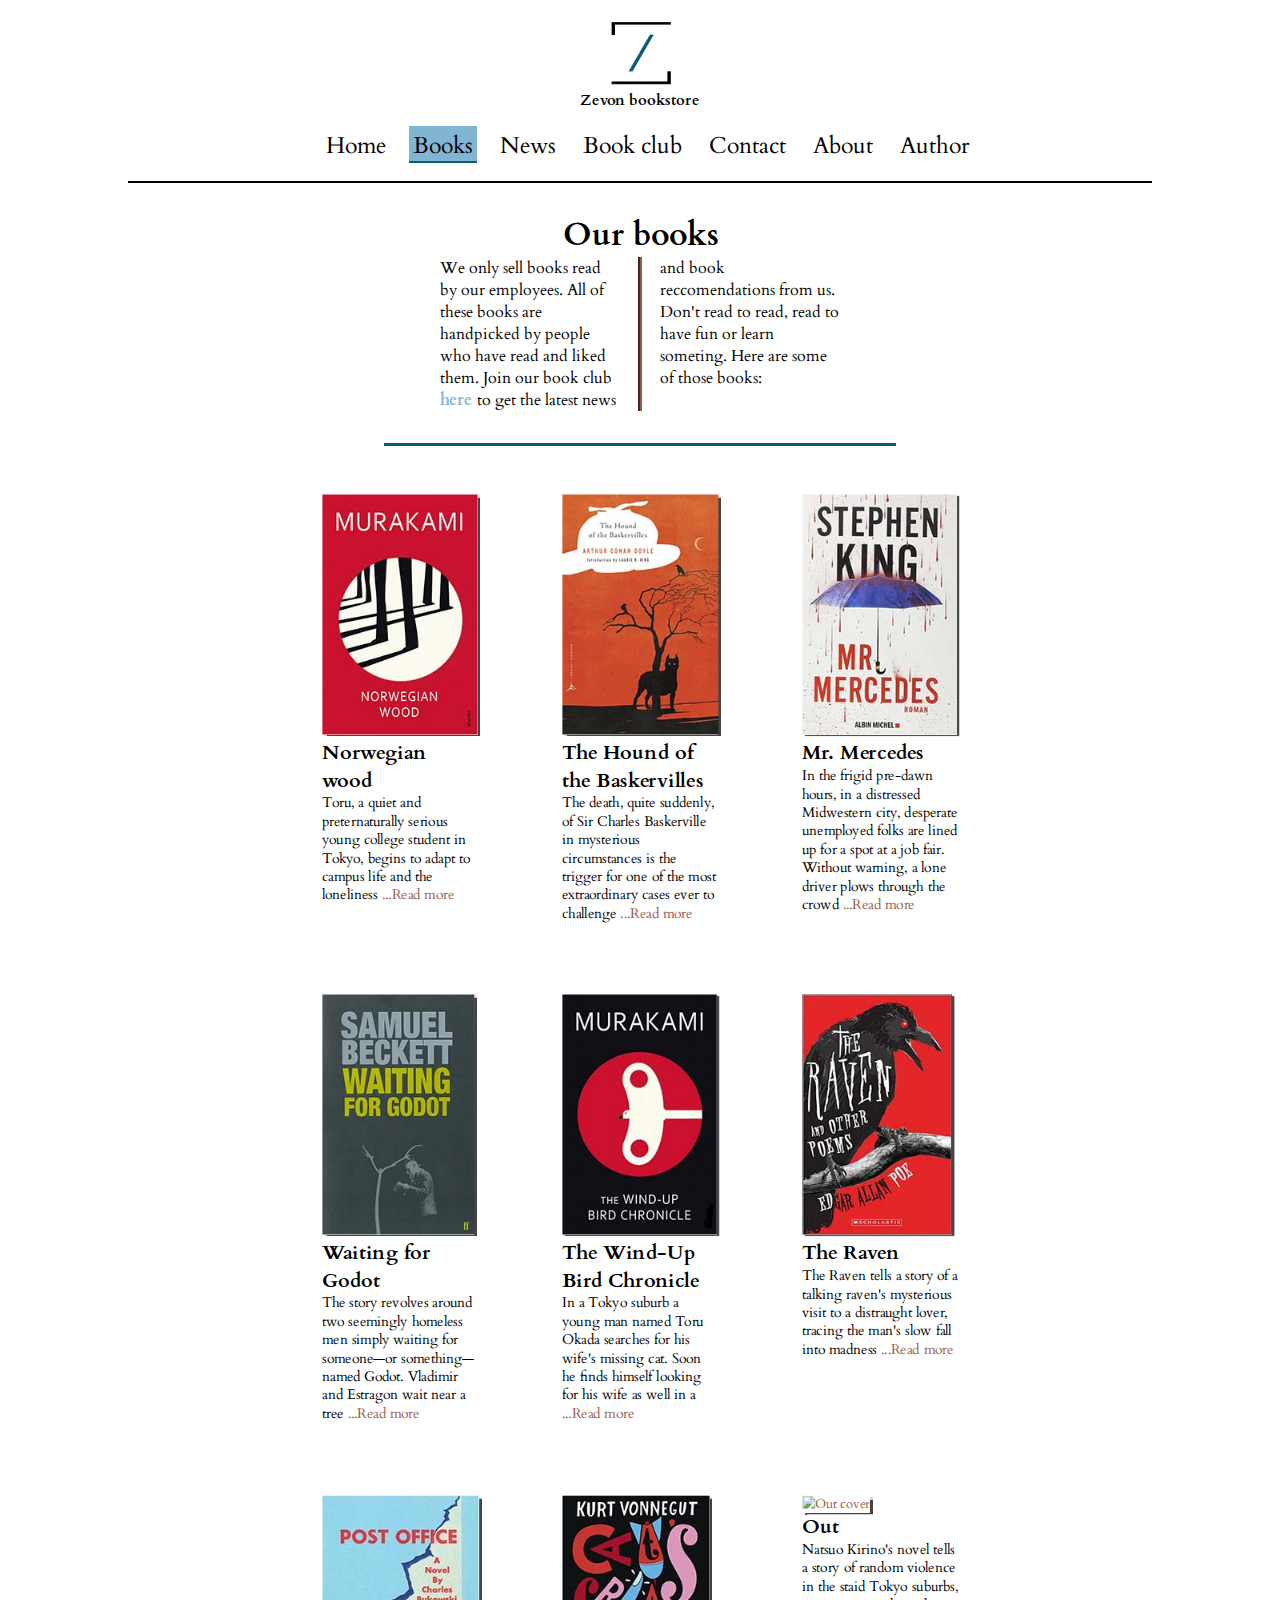
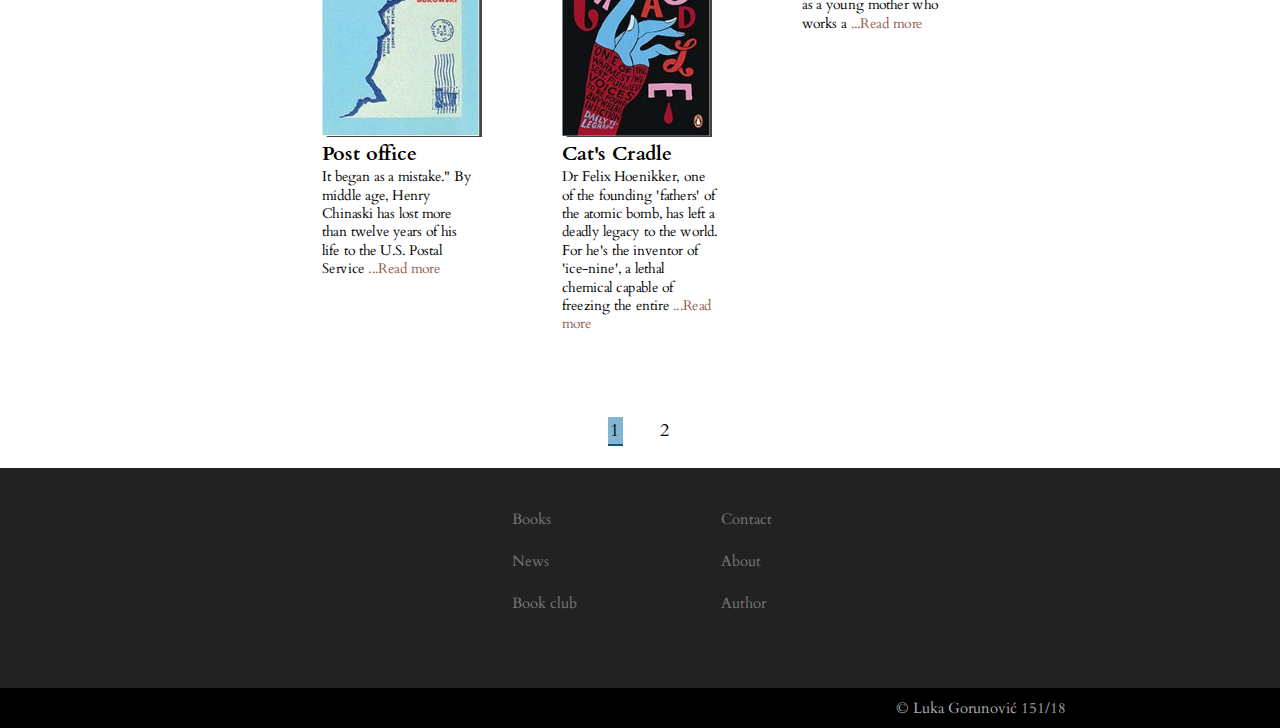
==== books.html @ 6f5896c8 "website" ====
<!DOCTYPE html>
<html>
	<head>
		<link href="https://fonts.googleapis.com/css?family=Cardo" rel="stylesheet"/>
		<link rel="stylesheet" href="css/style.css" type="text/css"/>
		<link rel="shortcut icon" href="images/icon.ico" />
		<link rel="stylesheet" href="https://use.fontawesome.com/releases/v5.5.0/css/all.css" 
		integrity="sha384-B4dIYHKNBt8Bc12p+WXckhzcICo0wtJAoU8YZTY5qE0Id1GSseTk6S+L3BlXeVIU" crossorigin="anonymous"/>
		<meta charset="utf-8"/>
		<meta name="keywords" content="Bookstore, Book, Zevon, Bookclub, Read"/>
		<meta name="author" content="Luka Gorunović"/>
		<meta name="description" content="Zevon bookstore is an internation bookstore made to satisfy all your reading needs. 
		Get all the books you wanted to get.">
		<title>Zevon book store | Books</title>
	</head>
	<body>
		<nav>
			<div id="logo">
					<a href="index.html"><img src="images/logo.png" alt="ZevonBookStoreLogo"/></a>
					<h1>Zevon bookstore</h1>
			</div>
			<div id="menuright">
				<ul>
					<li><a href="index.html">Home</a></li>
					<li><a href="books.html" class="active">Books</a></li>
					<li><a href="news.html">News</a></li>
					<li><a href="bookclub.html">Book club</a></li>
					<li><a href="contact.html">Contact</a></li>
					<li><a href="about.html">About</a></li>
					<li><a href="author.html">Author</a></li>
				</ul>
			</div>
				<div class="cleaner">
				</div>
			</nav>
			<div class="hr">
			</div>
			<div id="bookspreface">
				<h1>Our books</h1>
				<p>We only sell books read by our employees. All of these books are handpicked by people who have
				read and liked them. Join our book club <b><a href="bookclub.html">here</a></b> to get the latest news and book
				reccomendations from us. Don't read to read, read to have fun or learn someting. Here are some of those books:</p>
			</div>
			<div class="hrsm">
			</div>
				<section class="booksrow">
					<article class="books">
						<a href="https://www.goodreads.com/book/show/11297.Norwegian_Wood"><img src="images/norw.jpg" alt="norwegianwood cover"/></a>
						<h1>Norwegian wood</h1>
						<p>Toru, a quiet and preternaturally serious young college student in Tokyo, 
						 begins to adapt to campus life and the loneliness <a href="https://www.goodreads.com/book/show/11297.Norwegian_Wood">...Read more</a> </p>
					</article>
					<article class="books">
						<a href="https://www.goodreads.com/book/show/8921.The_Hound_of_the_Baskervilles"><img src="images/baskervilles.jpg" alt="hound of baskervilles cover"/></a>
						<h1>The Hound of the Baskervilles</h1>
						<p>The death, quite suddenly, of Sir Charles Baskerville in mysterious circumstances is the 
						trigger for one of the most extraordinary cases ever to challenge <a href="https://www.goodreads.com/book/show/8921.The_Hound_of_the_Baskervilles">...Read more</a> </p>
					</article>
					<article class="books">
						<a href="https://www.goodreads.com/book/show/18775247-mr-mercedes"><img src="images/mercedes.jpg" alt="mr mercedes cover"/></a>
						<h1>Mr. Mercedes</h1>
						<p>In the frigid pre-dawn hours, in a distressed Midwestern city, desperate unemployed folks are lined up for a spot at 
						a job fair. Without warning, a lone driver plows through the crowd <a href="https://www.goodreads.com/book/show/18775247-mr-mercedes">...Read more</a> </p>
					</article>
				</section>
				<section class="booksrow">
					<article class="books">
						<a href="https://www.goodreads.com/book/show/17716.Waiting_for_Godot"><img src="images/godo.jpg" alt="godo cover"/></a>
						<h1>Waiting for Godot</h1>
						<p>The story revolves around two seemingly homeless men simply 
						waiting for someone—or something—named Godot. Vladimir and 
						Estragon wait near a tree <a href="https://www.goodreads.com/book/show/17716.Waiting_for_Godot">...Read more</a> </p>
					</article>					
					<article class="books">
						<a href="https://www.goodreads.com/book/show/11275.The_Wind_Up_Bird_Chronicle"><img src="images/windup.jpg" alt="The Wind-Up Bird Chronicle cover"/></a>
						<h1>The Wind-Up Bird Chronicle</h1>
						<p>In a Tokyo suburb a young man named Toru Okada searches for his wife's missing cat. Soon he finds himself 
						looking for his wife as well in a  <a href="https://www.goodreads.com/book/show/11275.The_Wind_Up_Bird_Chronicle">...Read more</a> </p>
					</article>
					<article class="books">
						<a href="https://www.goodreads.com/book/show/264158.The_Raven"><img src="images/raven.jpg" alt="The Raven cover"/></a>
						<h1>The Raven</h1>
						<p>The Raven tells a story of a talking raven's mysterious visit to a distraught lover, 
						tracing the man's slow fall into madness <a href="https://www.goodreads.com/book/show/264158.The_Raven">...Read more</a> </p>
					</article>
				</section>
				<section class="booksrow">
					<article class="books">
						<a href="https://www.goodreads.com/book/show/40409718-post-office"><img src="images/post.jpg" alt="post office cover"/></a>
						<h1>Post office</h1>
						<p>It began as a mistake." By middle age, Henry Chinaski has lost more than 
						twelve years of his life to the U.S. Postal Service <a href="https://www.goodreads.com/book/show/40409718-post-office">...Read more</a> </p>
					</article>
					<article class="books">
						<a href="https://www.goodreads.com/book/show/135479.Cat_s_Cradle"><img src="images/cats.jpg" alt="Cat's Cradle cover"/></a>
						<h1>Cat's Cradle</h1>
						<p>Dr Felix Hoenikker, one of the founding 'fathers' of the atomic bomb, 
						has left a deadly legacy to the world. For he's the inventor of 'ice-nine', 
						a lethal chemical capable of freezing the entire <a href="https://www.goodreads.com/book/show/135479.Cat_s_Cradle">...Read more</a> </p>
					</article>
					<article class="books">
						<a href="https://www.goodreads.com/book/show/25365.Out"><img src="images/Out.jpg" alt="Out cover"/></a>
						<h1>Out</h1>
						<p>Natsuo Kirino's novel tells a story of random violence in the staid 
						Tokyo suburbs, as a young mother who works a  <a href="https://www.goodreads.com/book/show/25365.Out">...Read more</a> </p>
					</article>
				</section>
				<div id="pagecenter">
					<div class="bpage, 1"><a href="books.html" class="active" >1</a></div>
					<div class="bpage"><a href="books1.html">2</a></div>
				</div>				
		<footer>
			<div id="leftul">
				<ul>
					<li><a href="books.html">Books</a></li>
					<li><a href="news.html">News</a></li>
					<li><a href="bookclub.html">Book club</a></li>
				</ul>
			</div>
			<div id="rightul">
				<ul>
					<li><a href="contact.html">Contact</a></li>
					<li><a href="about.html">About</a></li>
					<li><a href="author.html">Author</a></li>
				</ul>
			</div>
			<div class="cleaner">
			</div>
			<div id="fafaicons">
				<a href="#"><i class="fab fa-google-plus-g"></i></a>
				<a href="#"><i class="fab fa-facebook-f"></i></a>
				<a href="#"><i class="fab fa-twitter"></i></a>
				<a href="#"><i class="fab fa-instagram"></i></a>
				<a href="#"><i class="fab fa-youtube"></i></a>
			</div>
		</footer>
		<div id="copyright">
			<p>&copy Luka Gorunović 151&#47;18</p>
		</div>
	</body>
</html>
---- css/style.css ----
*{
	padding:0px;
	margin:0px;
	font-family: 'Cardo', serif;
}
ul li {
	list-style-type:none;
}
a{
	text-decoration:none;
}
.cleaner{
	clear:both;
}
::-webkit-scrollbar {
    width: 10px;
	background:#fff;
}
::-webkit-scrollbar-thumb {
    background:#094e67; 
	border-radius:10px;
}
::-webkit-scrollbar-thumb:hover{
	background:#0b6687;
}
nav{
	width:100%;
	height:100%;
}
#logo{
	float:left;
	margin-top:20px;
	margin-left:20%;
}
#logo img{
	width:65px;
	height:65px;
	margin-left:21px;
}
#logo h1{
	font-size:15px;
	text-align:center;
}
#menuright{
	float:left;
	width:720px;
	margin-top:70px;
	margin-left:200px;
}
#menuright ul li{
	display: inline-block;
}
#menuright ul li a{
	color:#000000;
	margin-left:20px;
	font-size:23px;
	padding-top:4px;
	padding-right:4px;
	padding-left:4px;
}
#menuright ul li a:hover{
	background-color:#965d4c;
	transition:0.5s;
}

.active{
	background-color:#81b5d1;
	color:#FFFFFF;
	padding-top:4px;
	padding-right:4px;
	padding-left:4px;
	border-bottom:2px solid #0a5a77;

}
.hr{
	background-color:#000;
	margin:0px auto;
	margin-top:20px;
	width:80%;
	height:2px;
}
#bigpicturewlink{
	width:1000px;
	height:430px;
	background-image:url(../images/book.jpg);
	margin:20px auto;
	margin-bottom:15px;
	/*opacity:0.9;*/
}
#textinp{
	width:1000px;
	height:330px;
	color:#fff;
	padding-top:100px;
	text-align:center;
	background-color:rgba(150,93,76, 0.4)
}
#textinp h2{
	font-size:35px;
}
#textinp p{
	font-size:25px;
}
#textinp a p{
	font-size:20px;
}
.textinpholder{
	margin:0px auto;
}
#quasibutton{
	margin:80px auto;
	width:90px;
	height:30px;
	border:2px solid #061722;
	padding:4px 4px 4px 4px;
	background-color:rgba(129,181,209,0.6)
}
#quasibutton:hover{
	background-color:rgba(129,181,209,0.9);
	transition:0.5s;
}
#quasibutton a{
	color:#fff;
	
}
.booksrow{
	width:900px;
	height:600px;
	margin:auto;
	margin-top:15px;
	display:flex;
	justify-content:space-around;
	align-items:flex-start;
	align-content:space-between;
}
.books{
	height:auto;
	width:195px;
}
.books h1{
	font-size:25px;
}
.books p{
	font-size:17px;
}
.books img{
	box-shadow:3px 2px 1px #444;
}
.books a{
	color:rgb(150,93,76);
}
.books:hover{
	transform: scale(1.05, 1.05);
	transition:0.3s;
}	
.readmore{
	height:40px;
	width:200px;
}
#bookclubad{
	width:100%;
	height:300px;
	background-image:url("../images/bookclubad.jpg");
}
#bookclubadf{
	width:100%;
	height:260px;
	background-color:rgba(10,90,119,0.2);
	padding-top:40px;
	
}
.white{
	color:#fff;
	font-size:45px;
	text-align:center;
}
.whitep{
	font-size:28px;
	color:#fff;
	text-align:center;
	margin-bottom:10px;
}
.likeabutton{
	font-size:45px;
	text-align:center;
	padding:5px 10px 5px 20px;
	background-color:#fff;
	color:#000;
	border-radius:10px 10px 10px 10px;
}
#holder{
	margin:0px auto;
	height:71px;
	width:100%;
}
#middlebut{
	height:71px;
	width:127px;
	margin:0px auto;
}
#middlebut:hover{
	transition:0.2s;
	transform:scale(1.1);
}
#main2{
	width:1000px;
	height:600px;
	margin:0px auto;
	margin-top:25px;
	display:flex;
	justify-content:space-around;
	align-items:flex-start:	
}
footer{
	margin-top:30px;
	height:200px;
	background-color:#222;
	padding-top:20px;
	
}
#leftul{
	margin-left:40%;
	float:left;
	width:47px;
	height:120px;
}
#rightul{
	margin-right:40%;
	float:right;
	width:47px;
	height:120px;
	
}
footer ul {
	width:100px;
	height:115px;
}
footer ul li{
	margin-top:20px;
}
#leftul ul li a{
	color:#777777;
	font-size:15px;
}
#rightul ul li a{
	color:#777777;
	font-size:15px;
}
#leftul ul li a:visited{
	color:#777777;
}
}
#leftul ul li a:link{
	color:#777777;
}
#leftul ul li a:hover{
	color:#555555;
}
#rightul ul li a:visited{
	color:#777777;
}
#rightul ul li a:link{
	color:#777777;
}
#rightul ul li a:hover{
	color:#555555;
}
#fafaicons{
	height:50px;
	width:600px;
	margin:30px auto;
	text-align:center;
}
#fafaicons a{
	display:inline-block;
	width:27px;
	height:32px;
	margin-left:40px;
	margin-right:40px;
	font-size:30px;
	color:#777777;
}
.fab:hover{
	color:#555555;
}
#copyright{
	height:30px;
	padding-top:10px;
	font-size:15px;
	background-color:#000000;
	color:#aaaaaa;
}
#copyright p{
	margin-left:70%;
}
@media screen and (max-width: 1296px){

	nav{
		width:100%;
		height:auto;
		margin-bottom:20px;
	}
	#logo{
		width:100%;
		height:60px;
		margin:auto;
		margin-top:20px;
	}
	#logo h1{
		text-align:center;
		margin-top:5px;
	}	
	#logo img{
		display:block;
		margin:auto;
	}
	#logo a{
	}
	
	#menuright{
		width:100%;
		height:auto;
		display:block;
		text-align:center;
		margin-top:50px;
		margin-left:0px;
	}
	#menutright ul{
		
	}
	#menuright ul li{
		display: inline-block;
	}
	#menuright ul li a{
		color:#000000;
		margin-left:15px;
		font-size:23px;
		padding-top:4px;
		padding-right:4px;
		padding-left:4px;
	}
	.hr{
	background-color:#000;
	margin:0px auto;
	margin-top:2px;
	width:80%;
	height:2px;
	}
	
	#bigpicturewlink{
		transform:scale(0.7);
		margin-top:-40px;
		margin-bottom:-80px;
	}
	.booksrow{
		transform:scale(0.8);
		margin-top:-35px;
		height:auto;
	}
}
/*books.html*/
#bookspreface{
	width:400px;
	height:200px;
	margin:30px auto;
}
#bookspreface h1{
	text-align:center;
}
#bookspreface p{
	column-count:2;
	column-gap:40px;
	column-rule:4px outset rgb(150,93,76);
}
#bookspreface a{
	color:#81b5d1;
}
#bookspreface a:hover{
	color:#0a5a77;
}
.hrsm{
	background-color:#0a5a77;
	margin:0px auto;
	margin-top:5px;
	margin-bottom:30px;
	width:40%;
	height:3px;
}

#pagecenter{
	width:100px;
	height:20px;
	margin:30px auto;
	display:flex;
	justify-content:space-around;
}
#pagecenter a{
	padding:1px 4px 1px 2px;
	font-size:18px;
}
#pagecenter a:link{
	color:#000;
}
#pagecenter a:visited{
	color:#000;
}
#pagecenter a:hover{
	background-color:#965d4c;
	border-bottom:2px solid #965d4c;
	
}
.bookshidden{
	height:200px;
	width:195px;
	visibility:hidden;
}
.bookshiddenh1{
	font-size:25px;
}
.bookshidden p{
	font-size:17px;
}
.bookshidden img{
	box-shadow:3px 2px 1px #444;
}
.bookshidden a{
	color:rgb(150,93,76);
}
/* news.html*/

#morenewssoon{
	width:300px;
	height:50px;
	margin:0px auto;
	text-align:center;
}
#morenewssoon a{
	display:inline-block;
	margin:0px auto;
	color:#854c3b;
	font-size:20px;
}
#morenewssoon p{
	font-size:25px;
	font-weight:bold;
	margin-top:50px;
	text-decoration:underline;
	color:#0a5a77;
}
#newsmain{
	width:1000px;
	margin:0px auto;
}
.news{
	width:100%;
	height:300px;
	margin-top:30px;
	padding-bottom:2px;
	border-bottom:2px solid #965d4c;
	display:flex;
	justify-content:space-between;
	
}
.textnews{
	margin-left:20px;
}
.textnews h2{
	font-size:18px;
}
.textnews p{
	font-size:15px;
	margin-bottom:15px;
}
.textnews li{
	font-weight:bold;
	margin-top:5px;
}

/*bookclub.html*/

#mainbookclub{
	width:400px;
	margin:0px auto;
}
#bookclubpreface{
	width:400px;
	height:300px;
	margin-top:30px;;
}
#bookclubpreface h1{
	text-align:center;
}
#bookclubpreface p{
	column-count:2;
	column-gap:40px;
	column-rule:4px outset #0a5a77;
}
#bookclubpreface a{
	color:#81b5d1;
}
#bookclubm{
	width:400px;
	height:100px;
	margin-bottom:60px;
}
#bookclubm ul li{
	list-style-type:circle;
	font-weight:bold;
}
#bookclubm p{
	margin-top:15px;
	text-align:center;
	font-size:20px;
	text-decoration:underline;
	color:#0a5a77;
}
.hrsm1{	
	background-color:#854c3b;
	margin:20px auto;
	width:60%;
	height:3px;
}
#formslog{
	width:100%;
	height:250px;
	margin:40px auto;
	background-image:url("../images/fixedim.jpg");
	padding-top:100px;
	background-attachment: fixed;
	background-size:cover;
	background-repeat:no-repeat;
}
#formslog input[type=text],#formslog input[type=password]{
	background-color:rgba(255,255,255,0.5);
	border-style:none;
	border-bottom:2px solid #0a5a77;
	color:#fff;
	outline: none;
	width:200px;
	text-align:center;
	margin-bottom:20px;
	padding:5px 5px 5px 5px;
	font-size:15px;
	margin-left:45px;
	font-weight:500;
}
.formsholder{
	margin:0px auto;
	width:300px;
	height:300px;
}
#formslog input[type=text]:hover,#formslog input[type=password]:hover{
	font-weight:bold;
	background-color:rgba(129,181,209,0.8);
}
#formslog input:focus{
	background-color:rgba(133,76,59,0.8);
	/*border:2px solid #fff;*/
	font-size:15px;
	transform:scale(1.1);
}
#formslog input[type=text]::placeholder,#formslog input[type=password]::placeholder{
	color:#000000;
	font-size:17px;
}
#formslog input[type=submit]{
	width:70px;
	height:40px;
	margin-left:115px;
	cursor:pointer;
	background-color:rgba(133,76,59,1);
	border-style:none;
	font-size:15px;
	border-bottom:2px solid #854c3b;
	font-weight:bold;
}
#formslog input[type=submit]:hover{
	background-color:rgba(133,76,59,0.8);
	transform:scale(1.1);
	transition:0.5s;
}
#formsreg{
	width:700px;
	height:400px;
	margin:0px auto;
	background-image:url(../images/rain.jpg);
}
#formsreg p{
	text-align:center;
	margin-bottom:25px;
	font-size:20px;
	text-decoration:underline;
	color:#fff;
}
#formsreg input[type=text],#formsreg input[type=password],#formsreg input[type=email],input[type=date]{
	border-style:none;
	outline:none;
	border-bottom:2px solid #0a5a77;
	font-size:17px;
	width:133px;
	display:block;
	margin:15px auto;
	padding-left:40px;
}
#formsreg input[type=text]:hover,#formsreg input[type=password]:hover,#formsreg input[type=email]:hover,input[type=date]:hover{
	background-color:rgba(255,255,255,0.8);
	font-weight:bold;
}
#formsreg input:focus{
	background-color:rgba(129,181,209,0.8);
	font-size:17px;
}
#formsreg input[type=text]::placeholder,#formsreg input[type=password]::placeholder,#formsreg input[type=email]::placeholder,#input[type=date]::placeholder{
	color:#000000;
	font-size:17px;
	margin-left:50px;
	font-weight:400;
}
#formsreg input[type=submit]{
	width:150px;
	height:40px;
	cursor:pointer;
	background-color:rgb(129,181,209);
	border-style:none;
	font-size:17px;
	border-bottom:2px solid #0a5a77	;
	margin:15px 275px;
	font-weight:bold;
}
#formsreg input[type=submit]:hover{
	transform:scale(1.1);
	transition:0.5s;
}
#formsreg input[id=male]{
	margin-left:280px;
}
#formsreg label{
	width:20px;
	font-size:17px;
	color:#000;
	font-weight:bold;
	margin-bottom:10px;
	margin-left:5px;
}
#formsreg input[type=radio]:hover{
	transform:scale(1.2);
}
#formsreg label:hover{
	color:#0a5a77;
}

/*contact.html*/

#backstar{
	width:1000px;
	height:170px;
	background-image:url("../images/pat.png");
	background-repeat:repeat;
	background-size:auto;
	margin:20px auto;
	padding-top:70px;
}
#backstar h1{
	color:#fff;
	font-size:30px;
	text-align:center;
	margin-bottom:15px;
}
#backstar h2{
	color:#fff;
	font-size:25px;
	text-align:center;
}
#contact{
	width:1000px;
	height:350px;
	margin:0px auto;
	background-image:url(../images/tel.jpg);
	padding-top:10px;
}
#contact input[type=text], #contact input[type=tel]{
	width:330px;
	height:30px;
	background-color:rgba(255,255,255,0.7);
	display:block;
	margin:5px auto;
	padding-left:10px;
	border:none;
}
#contact input[type=text]::placeholder,#contact input[type=tel]::placeholder{
	text-align:center;
	font-weight:bold;
	color:#000;
}

#contact textarea{
	margin-left:140.5px;
	font-size:17px;
	width:700px;
	outline:none;
	resize:none;
	padding:10px 10px;
	margin-bottom:5px;
	border:2px solid #854c3b;
	background-color:rgba(255,255,255,0.7);
}
#contact input[type=text]:focus,#contact input[type=tel]:focus,#contact textarea:focus{
	border:2px solid #0a5a77;
	background-color:#fff;
}
#contact input[type=submit]{
	width:100px;
	height:50px;
	font-size:20px;
	border:none;
	margin-left:450px;
	background-color:rgba(133,76,59,0.7);
}
#contact input[type=submit]:hover{
	transform:scale(1.08);
	transition:0.5s;
	background-color:rgba(133,76,59,0.9);
}
#bushours{
	width:700px;
	margin:30px auto;
}
#bushours table{
	width:700px;
	text-align:center;
}
#bushours td, th{
	width:116px;
	height:40px;
}
#bushours th{
	background-color:#854c3b;
	text-decoration:underline;
}
#bushours td{
	background-color:#81b5d1;
	font-weight:600;
}
#morecont{
	width:600px;
	margin:auto;
	text-align:center;
}
#morecont p{
	margin-top:10px;
	font-weight:bold;
	color:#0a5a77;
}
#morecont h3{
	color:#854c3b;
}
/*about.html*/

#imgstr{
	width:700px;
	height:auto;
	margin:auto;
	margin-bottom:20px;
	font-size:20px;
}
#imgstr h1{
	text-align:center;
	margin-top:20px;
	margin-bottom:20px;
}
#imgstr img{
	float:left;
}
#imgstr p{
	float:right;
	width:280px;
	margin-top:20px;
	margin-right:20px;
}
#imgstr strong{
	color:#0a5a77;
}
#imgmap{
	width:700px;
	height:550px;
	margin:0px auto;
}
#imgmap p{
	font-size:20px;
	margin-bottom:10px;
}
#imgmap img{
	border:2px solid #854c3b;
}
#circle{
	width:350px;
	height:230px;
	background-image:url("../images/path.jpg");
	background-position:center;
	background-attachment:fixed;
	background-size:500px 1000px;
	margin:20px auto;
	border-radius:50%;
	padding-top:120px;
	margin-bottom:50px;
}
#circle p{
	color:0a5a77;
	text-align:center;
	font-size:32px;
	background-color:rgba(255,255,255,0.7);
}
#circle a{
	color:#0a5a77;
}
#circle a:visited{
	color:#0a5a77;
}
#circle a:hover{
	color:#000;
}

#abouttxt{
	width:700px;
	margin:2px auto;
	font-size:20px;
}
/*author.html*/
#authordesc{
	width:800px;
	margin:auto;
	margin-top:40px;
	margin-bottom:260px;
}
#authordesc img{
	float:left;
}
#desc{
	width:400px;
	float:right;
}
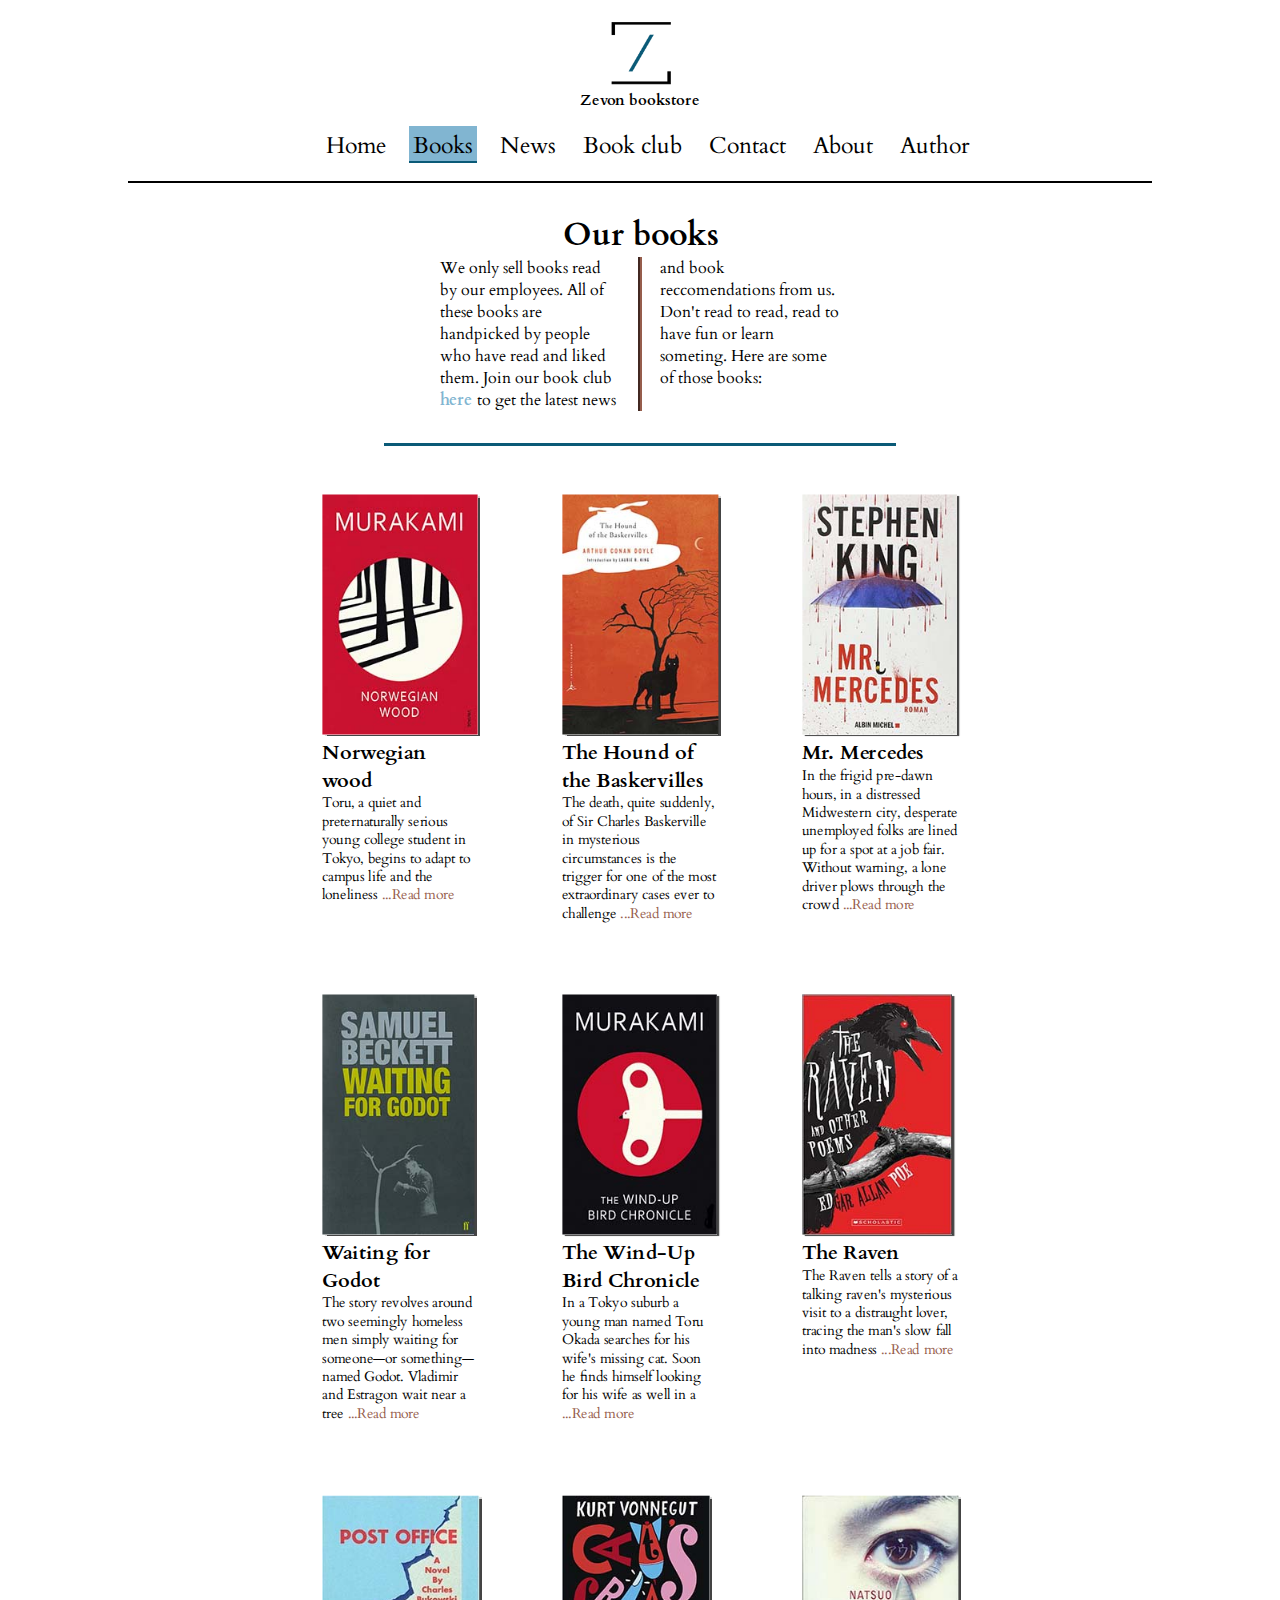
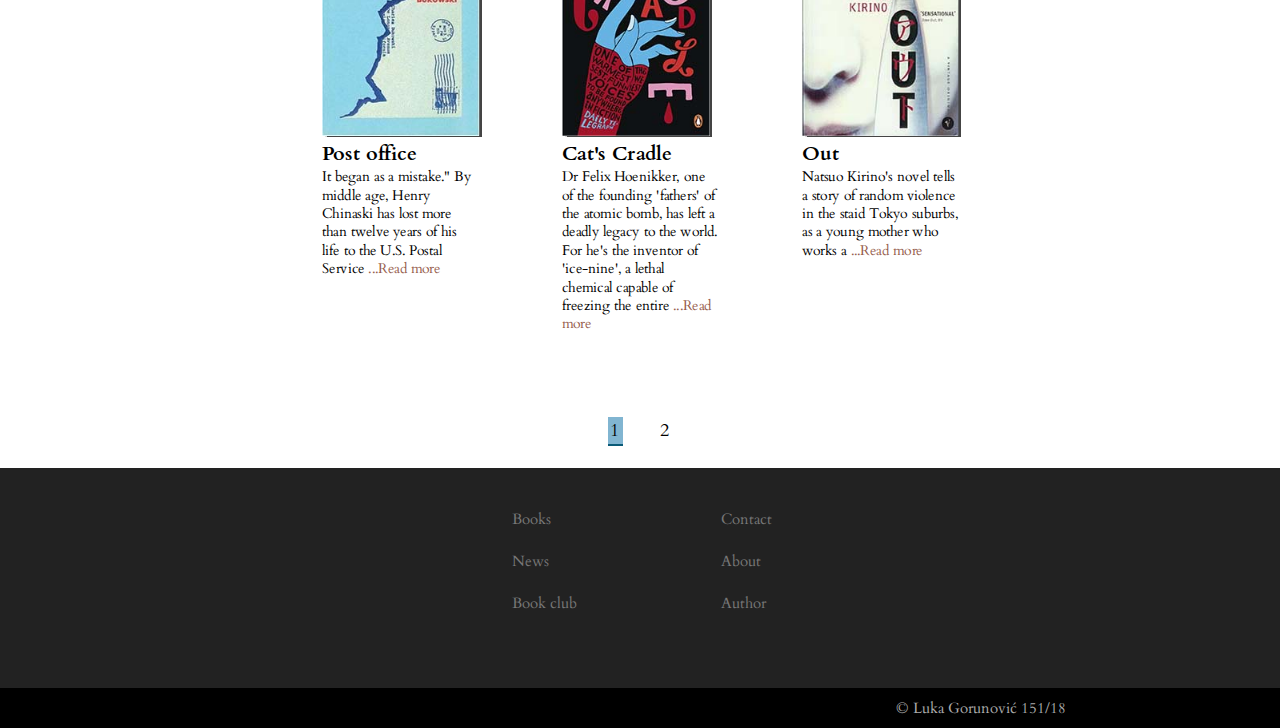
==== commit 79adc58d: "Update books.html" ====
--- a/books.html
+++ b/books.html
@@ -99,7 +99,7 @@
 						a lethal chemical capable of freezing the entire <a href="https://www.goodreads.com/book/show/135479.Cat_s_Cradle">...Read more</a> </p>
 					</article>
 					<article class="books">
-						<a href="https://www.goodreads.com/book/show/25365.Out"><img src="images/Out.jpg" alt="Out cover"/></a>
+						<a href="https://www.goodreads.com/book/show/25365.Out"><img src="images/out.jpg" alt="Out cover"/></a>
 						<h1>Out</h1>
 						<p>Natsuo Kirino's novel tells a story of random violence in the staid 
 						Tokyo suburbs, as a young mother who works a  <a href="https://www.goodreads.com/book/show/25365.Out">...Read more</a> </p>
@@ -138,4 +138,4 @@
 			<p>&copy Luka Gorunović 151&#47;18</p>
 		</div>
 	</body>
-</html>+</html>
